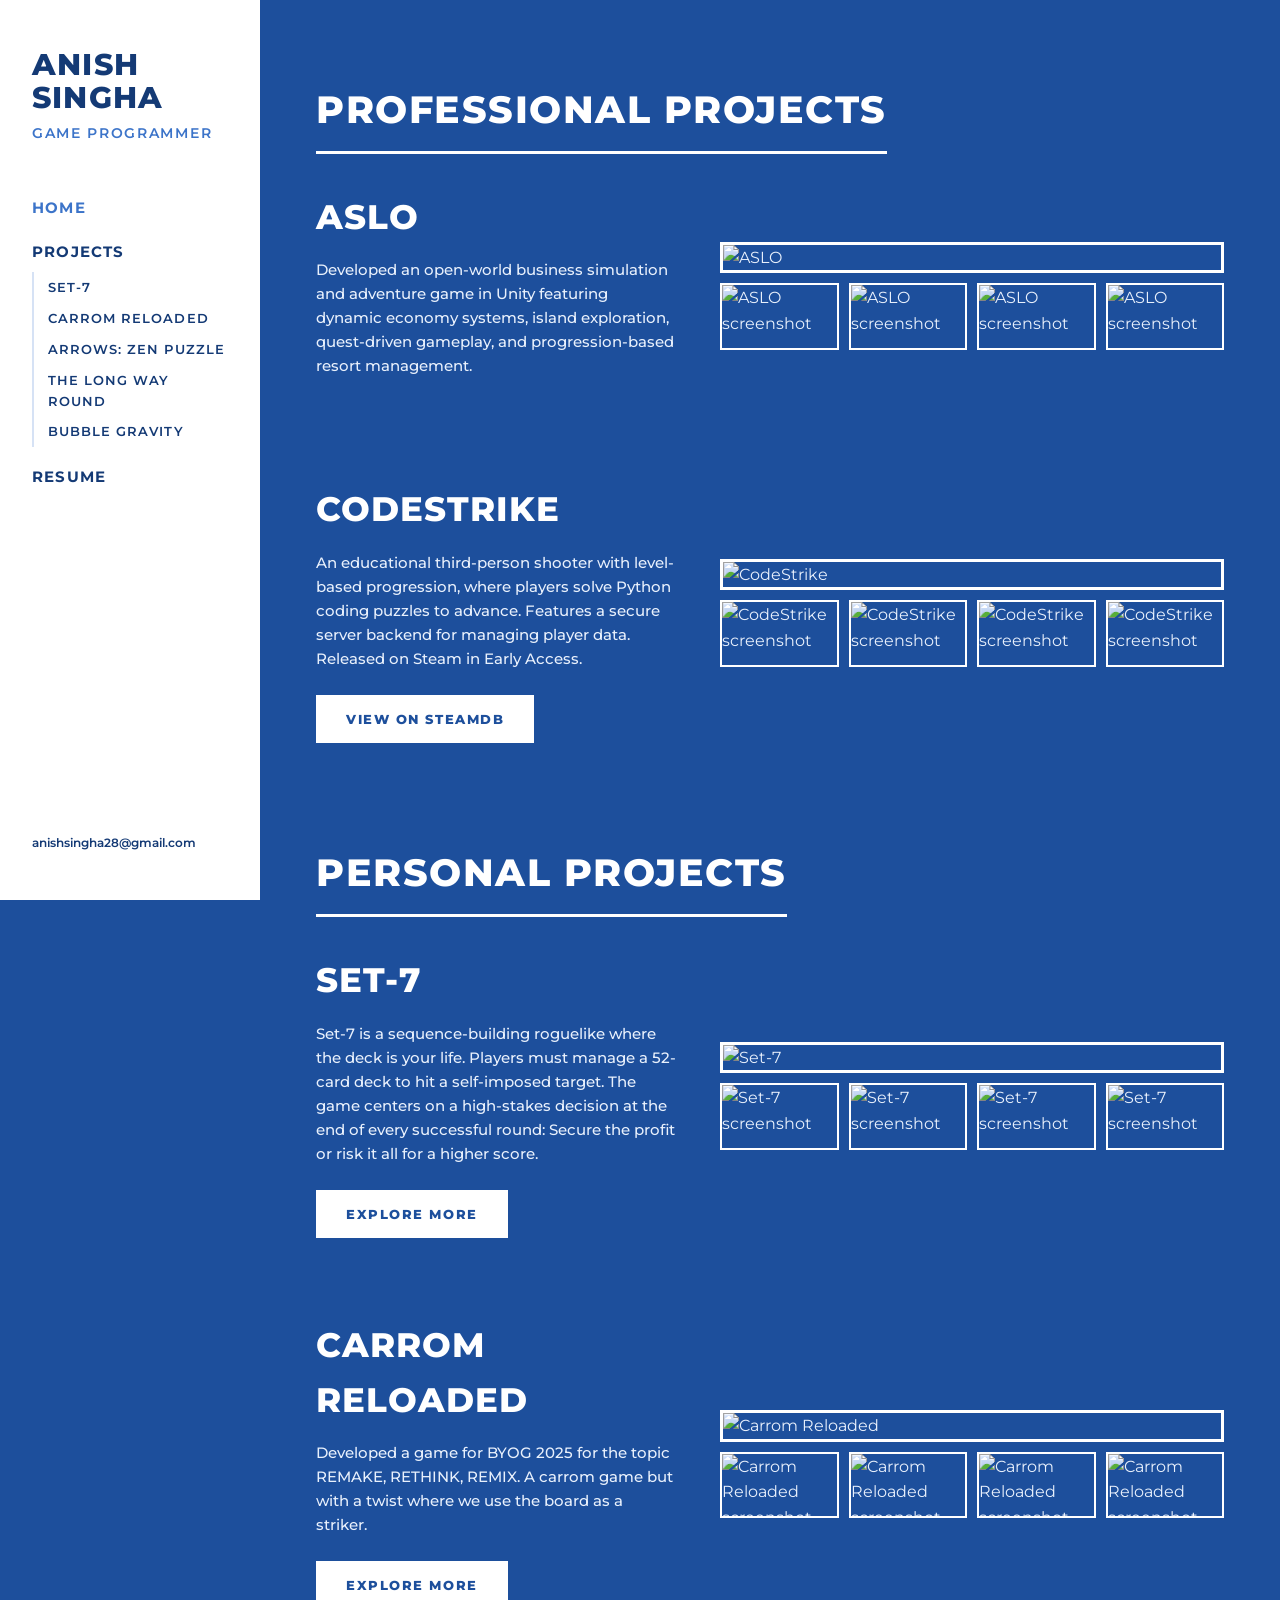
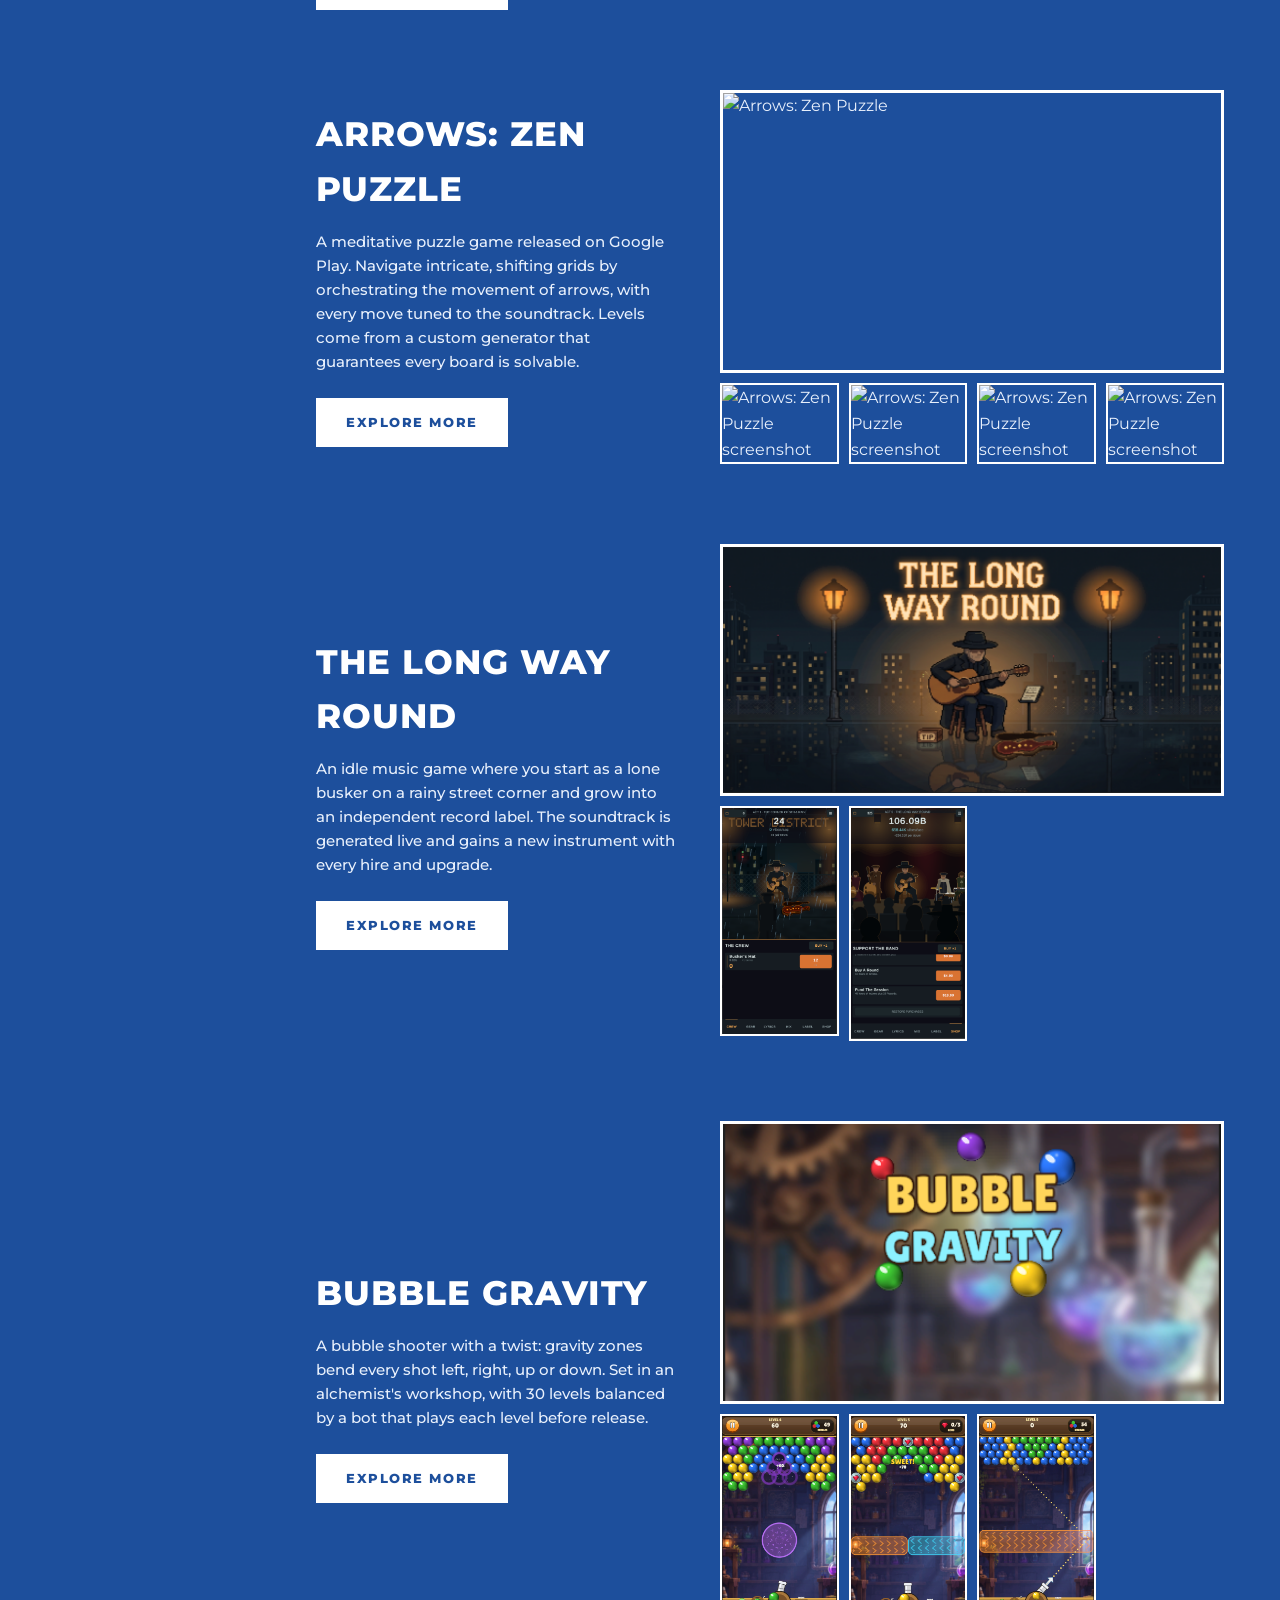
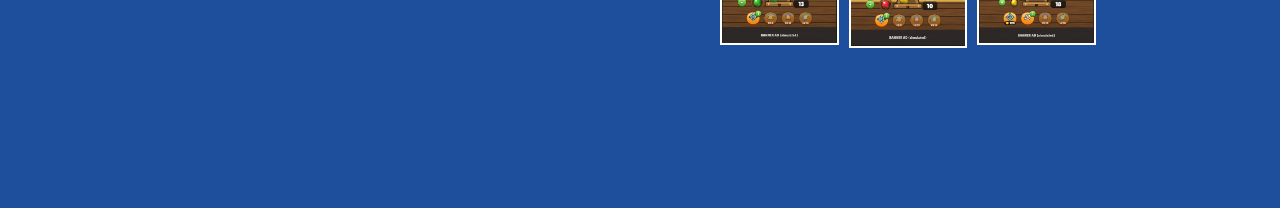
==== index.html @ cb07f8b0 "Add files via upload" ====
<!DOCTYPE html>
<html lang="en">
<head>
<meta charset="UTF-8">
<meta name="viewport" content="width=device-width, initial-scale=1">
<title>Home | Anish Singha</title>
<meta name="description" content="Anish Singha, Game Programmer. Unity gameplay systems, tools and shipped games on Steam and Google Play.">
<link rel="preconnect" href="https://fonts.googleapis.com">
<link rel="preconnect" href="https://fonts.gstatic.com" crossorigin>
<link href="https://fonts.googleapis.com/css2?family=Montserrat:wght@500;600;700;800&display=swap" rel="stylesheet">
<link rel="stylesheet" href="style.css">
</head>
<body>
<aside class="sidebar">
  <p class="name">Anish<br>Singha</p>
  <p class="role">Game Programmer</p>
  <nav>
    <a href="index.html" class="active">Home</a>
    <span class="nav-group-label">Projects</span>
    <div class="sub">
        <a href="set-7.html">Set-7</a>
        <a href="carrom-reloaded.html">Carrom Reloaded</a>
        <a href="arrows-zen-puzzle.html">Arrows: Zen Puzzle</a>
        <a href="the-long-way-round.html">The Long Way Round</a>
        <a href="bubble-gravity.html">Bubble Gravity</a>
    </div>
    <a href="resume.html">Resume</a>
  </nav>
  <div class="contact"><a href="mailto:anishsingha28@gmail.com">anishsingha28@gmail.com</a></div>
</aside>
<main>
  <h1 class="section-title">Professional Projects</h1>
  <section class="project-row">
    <div>
      <h2>ASLO</h2>
      <p>Developed an open-world business simulation and adventure game in Unity featuring dynamic economy systems, island exploration, quest-driven gameplay, and progression-based resort management.</p>
      
    </div>
    <div class="collage">
      <img class="big" src="https://static.wixstatic.com/media/f1ab6a_aa6c19752d2a4b528019f2c2f2e154de~mv2.png" alt="ASLO" loading="lazy">
      <div class="thumbs"><img src="https://static.wixstatic.com/media/f1ab6a_a785432296e54269beb35cfd8b4e1f16~mv2.png" alt="ASLO screenshot" loading="lazy"><img src="https://static.wixstatic.com/media/f1ab6a_73a0d73bd3054b689a609235b68546a6~mv2.png" alt="ASLO screenshot" loading="lazy"><img src="https://static.wixstatic.com/media/f1ab6a_2bc41fa397624bd8a362b92f7d85a22e~mv2.png" alt="ASLO screenshot" loading="lazy"><img src="https://static.wixstatic.com/media/f1ab6a_5ebefbb0c8b54ecdb45d3ec7194ae305~mv2.png" alt="ASLO screenshot" loading="lazy"></div>
    </div>
  </section>
  <section class="project-row">
    <div>
      <h2>CodeStrike</h2>
      <p>An educational third-person shooter with level-based progression, where players solve Python coding puzzles to advance. Features a secure server backend for managing player data. Released on Steam in Early Access.</p>
      <a class="btn" href="https://steamdb.info/app/3444170/charts/" target="_blank" rel="noopener">View on SteamDB</a>
    </div>
    <div class="collage">
      <img class="big" src="https://static.wixstatic.com/media/f1ab6a_5b5669b9b365434da5d8d2ff5f1d5079~mv2.png" alt="CodeStrike" loading="lazy">
      <div class="thumbs"><img src="https://static.wixstatic.com/media/f1ab6a_bc459b8f36fc450891ccaeabf955504a~mv2.jpg" alt="CodeStrike screenshot" loading="lazy"><img src="https://static.wixstatic.com/media/f1ab6a_692238c5ce484bb79bbcfdc460257d56~mv2.jpg" alt="CodeStrike screenshot" loading="lazy"><img src="https://static.wixstatic.com/media/f1ab6a_b54264cb52f641c58578a377552c064c~mv2.png" alt="CodeStrike screenshot" loading="lazy"><img src="https://static.wixstatic.com/media/f1ab6a_c9f02413c42e4b628fe7aa8653c5675d~mv2.jpg" alt="CodeStrike screenshot" loading="lazy"></div>
    </div>
  </section>
  <h1 class="section-title">Personal Projects</h1>
  <section class="project-row">
    <div>
      <h2>Set-7</h2>
      <p>Set-7 is a sequence-building roguelike where the deck is your life. Players must manage a 52-card deck to hit a self-imposed target. The game centers on a high-stakes decision at the end of every successful round: Secure the profit or risk it all for a higher score.</p>
      <a class="btn" href="set-7.html">Explore More</a>
    </div>
    <div class="collage">
      <img class="big" src="https://static.wixstatic.com/media/f1ab6a_749c9d72c2814d9db3596b8fb605b893~mv2.png" alt="Set-7" loading="lazy">
      <div class="thumbs"><img src="https://static.wixstatic.com/media/f1ab6a_2f8c56c908564c959d7d577050c1dace~mv2.png" alt="Set-7 screenshot" loading="lazy"><img src="https://static.wixstatic.com/media/f1ab6a_63f17c1c0a914086a437ffaed9adfd39~mv2.png" alt="Set-7 screenshot" loading="lazy"><img src="https://static.wixstatic.com/media/f1ab6a_d94de865ce1c4f51bc1f96508aa40c8b~mv2.png" alt="Set-7 screenshot" loading="lazy"><img src="https://static.wixstatic.com/media/f1ab6a_9b138e1fe68044d784d2cddfb61445bc~mv2.png" alt="Set-7 screenshot" loading="lazy"></div>
    </div>
  </section>
  <section class="project-row">
    <div>
      <h2>Carrom Reloaded</h2>
      <p>Developed a game for BYOG 2025 for the topic REMAKE, RETHINK, REMIX. A carrom game but with a twist where we use the board as a striker.</p>
      <a class="btn" href="carrom-reloaded.html">Explore More</a>
    </div>
    <div class="collage">
      <img class="big" src="https://static.wixstatic.com/media/f1ab6a_78ea7998202c4130874409d6e778e2df~mv2.png" alt="Carrom Reloaded" loading="lazy">
      <div class="thumbs"><img src="https://static.wixstatic.com/media/f1ab6a_0f89605c1d4e4f40a24f66f6cf2e831e~mv2.png" alt="Carrom Reloaded screenshot" loading="lazy"><img src="https://static.wixstatic.com/media/f1ab6a_24b2271ebafc4c9195a16fe2d1f971f6~mv2.png" alt="Carrom Reloaded screenshot" loading="lazy"><img src="https://static.wixstatic.com/media/f1ab6a_d9e53a72e8e94e7eb1ce84a134c7dc0c~mv2.png" alt="Carrom Reloaded screenshot" loading="lazy"><img src="https://static.wixstatic.com/media/f1ab6a_9ccc83e5a88942f6992b865ef6fde9ac~mv2.png" alt="Carrom Reloaded screenshot" loading="lazy"></div>
    </div>
  </section>
  <section class="project-row">
    <div>
      <h2>Arrows: Zen Puzzle</h2>
      <p>A meditative puzzle game released on Google Play. Navigate intricate, shifting grids by orchestrating the movement of arrows, with every move tuned to the soundtrack. Levels come from a custom generator that guarantees every board is solvable.</p>
      <a class="btn" href="arrows-zen-puzzle.html">Explore More</a>
    </div>
    <div class="collage">
      <img class="big crop" src="https://i.ytimg.com/vi/oV_zKasiUOQ/hqdefault.jpg" alt="Arrows: Zen Puzzle" loading="lazy">
      <div class="thumbs portrait"><img src="https://play-lh.googleusercontent.com/zQtDZ_4qAdUF8sZp37XnxVtpjZ6GTa9t8e3VWW82_GIs4Q7XB0joc90m7Af9m92NFjr0TAKne4ePJfR5J8AN=h900" alt="Arrows: Zen Puzzle screenshot" loading="lazy"><img src="https://play-lh.googleusercontent.com/EifE-4Ii6IIx_hZWo9ClqXYDCPmf-i0jC_F2myuN45hHF_jqSNSZBkQb1jAvLMgPLnB4QtDHl3JbuC0pPROjnA=h900" alt="Arrows: Zen Puzzle screenshot" loading="lazy"><img src="https://play-lh.googleusercontent.com/gis7GzwsTDqb98ucn_xNQVz9wQ7b-6WgFQNh_qaHbBF-9VtMhdkcG7CpmAoBdtWPOimL3JK0X3dC2Ea3DS2K=h900" alt="Arrows: Zen Puzzle screenshot" loading="lazy"><img src="https://play-lh.googleusercontent.com/W9frozYc8gpY9qBms7q62f1uHVeNNuR4eNjaleVRiBDiJtNi9KOxbmvLCCIv7-o_S9-mB0kYKGuV6IYUS7if09I=h900" alt="Arrows: Zen Puzzle screenshot" loading="lazy"></div>
    </div>
  </section>
  <section class="project-row">
    <div>
      <h2>The Long Way Round</h2>
      <p>An idle music game where you start as a lone busker on a rainy street corner and grow into an independent record label. The soundtrack is generated live and gains a new instrument with every hire and upgrade.</p>
      <a class="btn" href="the-long-way-round.html">Explore More</a>
    </div>
    <div class="collage">
      <img class="big" src="images/lwr-banner.png" alt="The Long Way Round" loading="lazy">
      <div class="thumbs portrait"><img src="images/lwr-2.png" alt="The Long Way Round screenshot" loading="lazy"><img src="images/lwr-1.png" alt="The Long Way Round screenshot" loading="lazy"></div>
    </div>
  </section>
  <section class="project-row">
    <div>
      <h2>Bubble Gravity</h2>
      <p>A bubble shooter with a twist: gravity zones bend every shot left, right, up or down. Set in an alchemist's workshop, with 30 levels balanced by a bot that plays each level before release.</p>
      <a class="btn" href="bubble-gravity.html">Explore More</a>
    </div>
    <div class="collage">
      <img class="big crop" style="object-position: center 20%" src="images/bg-title.png" alt="Bubble Gravity" loading="lazy">
      <div class="thumbs portrait"><img src="images/bg-1.png" alt="Bubble Gravity screenshot" loading="lazy"><img src="images/bg-2.png" alt="Bubble Gravity screenshot" loading="lazy"><img src="images/bg-3.png" alt="Bubble Gravity screenshot" loading="lazy"></div>
    </div>
  </section>

</main>
</body>
</html>
---- style.css ----
/* ==========================================================
   THEME — change these values to fine-tune the colours.
   ========================================================== */
:root {
  --blue: #1d4f9c;          /* main page background */
  --blue-dark: #143a75;     /* cards, footer */
  --blue-light: #3c74c9;    /* buttons, accents */
  --white: #ffffff;
  --text-on-blue: #e8f0fc;
  --muted-on-blue: #b9cbe8;
  --sidebar-text: #143a75;
  --sidebar-width: 260px;
}

* { box-sizing: border-box; }
html, body { height: 100%; }
body {
  margin: 0;
  background: var(--blue);
  color: var(--text-on-blue);
  font-family: 'Montserrat', Arial, sans-serif;
  line-height: 1.6;
}
a { color: inherit; }
img { max-width: 100%; height: auto; display: block; }

/* ---------- Sidebar (white column) ---------- */
.sidebar {
  position: fixed; top: 0; left: 0; bottom: 0;
  width: var(--sidebar-width);
  background: var(--white);
  color: var(--sidebar-text);
  padding: 48px 32px;
  display: flex; flex-direction: column;
  z-index: 10;
}
.sidebar .name {
  font-size: 30px; font-weight: 800; line-height: 1.1;
  letter-spacing: 0.04em; margin: 0 0 8px; text-transform: uppercase;
}
.sidebar .role {
  font-size: 14px; font-weight: 600; margin: 0 0 44px;
  text-transform: uppercase; letter-spacing: 0.12em; color: var(--blue-light);
}
.sidebar nav { display: flex; flex-direction: column; gap: 4px; }
.sidebar nav a {
  text-decoration: none; font-weight: 700; font-size: 15px;
  text-transform: uppercase; letter-spacing: 0.08em; padding: 8px 0;
}
.sidebar nav a:hover, .sidebar nav a.active { color: var(--blue-light); }
.sidebar .nav-group-label {
  font-weight: 700; font-size: 15px; text-transform: uppercase;
  letter-spacing: 0.08em; padding: 8px 0 2px;
}
.sidebar .sub { padding-left: 14px; border-left: 2px solid #d6e2f5; margin: 2px 0 6px; }
.sidebar .sub a { font-size: 13px; font-weight: 600; padding: 5px 0; display: block; }
.sidebar .contact { margin-top: auto; font-size: 12px; word-break: break-all; }
.sidebar .contact a { text-decoration: none; font-weight: 600; }

/* ---------- Main ---------- */
main {
  margin-left: var(--sidebar-width);
  padding: 60px 56px 80px;
  max-width: calc(1240px + var(--sidebar-width));
}
.section-title {
  font-size: 38px; font-weight: 800; text-transform: uppercase;
  letter-spacing: 0.04em; margin: 20px 0 36px; color: var(--white);
  border-bottom: 3px solid var(--white); padding-bottom: 10px; display: inline-block;
}

/* Home project rows: text left, collage right */
.project-row {
  display: grid; grid-template-columns: minmax(260px, 1fr) minmax(320px, 1.4fr);
  gap: 44px; align-items: center; margin-bottom: 80px;
}
.project-row h2 {
  font-size: 34px; font-weight: 800; text-transform: uppercase; margin: 0 0 14px;
  color: var(--white); letter-spacing: 0.03em;
}
.project-row p { font-size: 15px; font-weight: 500; color: var(--text-on-blue); margin: 0 0 24px; }
.btn {
  display: inline-block; padding: 12px 28px; background: var(--white); color: var(--blue);
  text-decoration: none; font-weight: 800; font-size: 13px; letter-spacing: 0.12em;
  text-transform: uppercase; border: 2px solid var(--white);
}
.btn:hover { background: transparent; color: var(--white); }

/* Collage: big image + small thumbnails underneath */
.collage { display: flex; flex-direction: column; gap: 10px; }
.collage .big { width: 100%; border: 3px solid var(--white); }
.collage .thumbs { display: grid; grid-template-columns: repeat(4, 1fr); gap: 10px; }
.collage .thumbs img { width: 100%; aspect-ratio: 16 / 9; object-fit: cover; border: 2px solid var(--white); }
/* Portrait games (phone screenshots): show whole screenshots, no cropping */
.collage .thumbs.portrait { grid-template-columns: repeat(4, 1fr); align-items: start; }
.collage .thumbs.portrait img { aspect-ratio: auto; object-fit: contain; }

/* ---------- Project detail pages ---------- */
.banner { width: 100%; border: 3px solid var(--white); margin-bottom: 36px; }
.label {
  font-size: 15px; font-weight: 800; text-transform: uppercase; letter-spacing: 0.14em;
  color: var(--white); margin: 0 0 12px;
}
.summary { display: grid; grid-template-columns: 1fr 1fr; gap: 40px; align-items: center; margin-bottom: 40px; }
.summary p { font-size: 16px; font-weight: 500; margin: 0; }
.summary .feature { border: 3px solid var(--white); }
.summary .feature.phone { max-height: 560px; width: auto; margin: 0 auto; }

/* Media strip: keeps every image's real aspect ratio */
.media-strip { display: flex; flex-wrap: wrap; gap: 14px; justify-content: center; margin-bottom: 44px; }
.media-strip img { border: 3px solid var(--white); height: 300px; width: auto; max-width: 100%; object-fit: contain; }
.media-strip.phones img { height: 520px; }
.media-strip.wide img { height: auto; width: calc(50% - 7px); }

.video { position: relative; width: 100%; aspect-ratio: 16 / 9; border: 3px solid var(--white); margin-bottom: 40px; }
.video iframe { position: absolute; inset: 0; width: 100%; height: 100%; border: 0; }

.game-title {
  font-size: 56px; font-weight: 800; text-transform: uppercase; letter-spacing: 0.04em;
  margin: 10px 0 30px; color: var(--white);
}
.architecture { background: var(--blue-dark); padding: 34px 38px; margin-bottom: 30px; }
.architecture ul { margin: 0; padding-left: 20px; }
.architecture li { margin-bottom: 16px; font-size: 15px; font-weight: 500; }
.architecture li:last-child { margin-bottom: 0; }
.architecture li b { color: var(--white); font-weight: 800; }
.meta { font-size: 14px; font-weight: 700; color: var(--white); letter-spacing: 0.04em; margin: 0 0 30px; }
.store-link { margin-bottom: 30px; }

/* Resume page */
.resume-card { background: var(--blue-dark); padding: 40px; max-width: 720px; }
.resume-card p { margin: 0 0 18px; }
.resume-card a { font-weight: 700; }

/* ---------- Mobile ---------- */
.menu-toggle { display: none; }
@media (max-width: 900px) {
  .sidebar { position: static; width: 100%; padding: 26px 22px; }
  .sidebar .role { margin-bottom: 16px; }
  .sidebar nav { flex-direction: row; flex-wrap: wrap; gap: 4px 18px; }
  .sidebar .sub { display: none; }
  .sidebar .nav-group-label { display: none; }
  .sidebar .contact { margin-top: 14px; }
  main { margin-left: 0; padding: 34px 20px 60px; }
  .project-row, .summary { grid-template-columns: 1fr; gap: 24px; }
  .collage .thumbs { grid-template-columns: repeat(2, 1fr); }
  .collage .thumbs.portrait { grid-template-columns: repeat(4, 1fr); }
  .media-strip.phones img { height: 380px; }
  .media-strip.wide img { width: 100%; }
  .game-title { font-size: 38px; }
  .section-title { font-size: 28px; }
}

/* Video thumbnails used as the big collage image: trim letterbox bars */
.collage .big.crop { aspect-ratio: 16 / 9; object-fit: cover; }
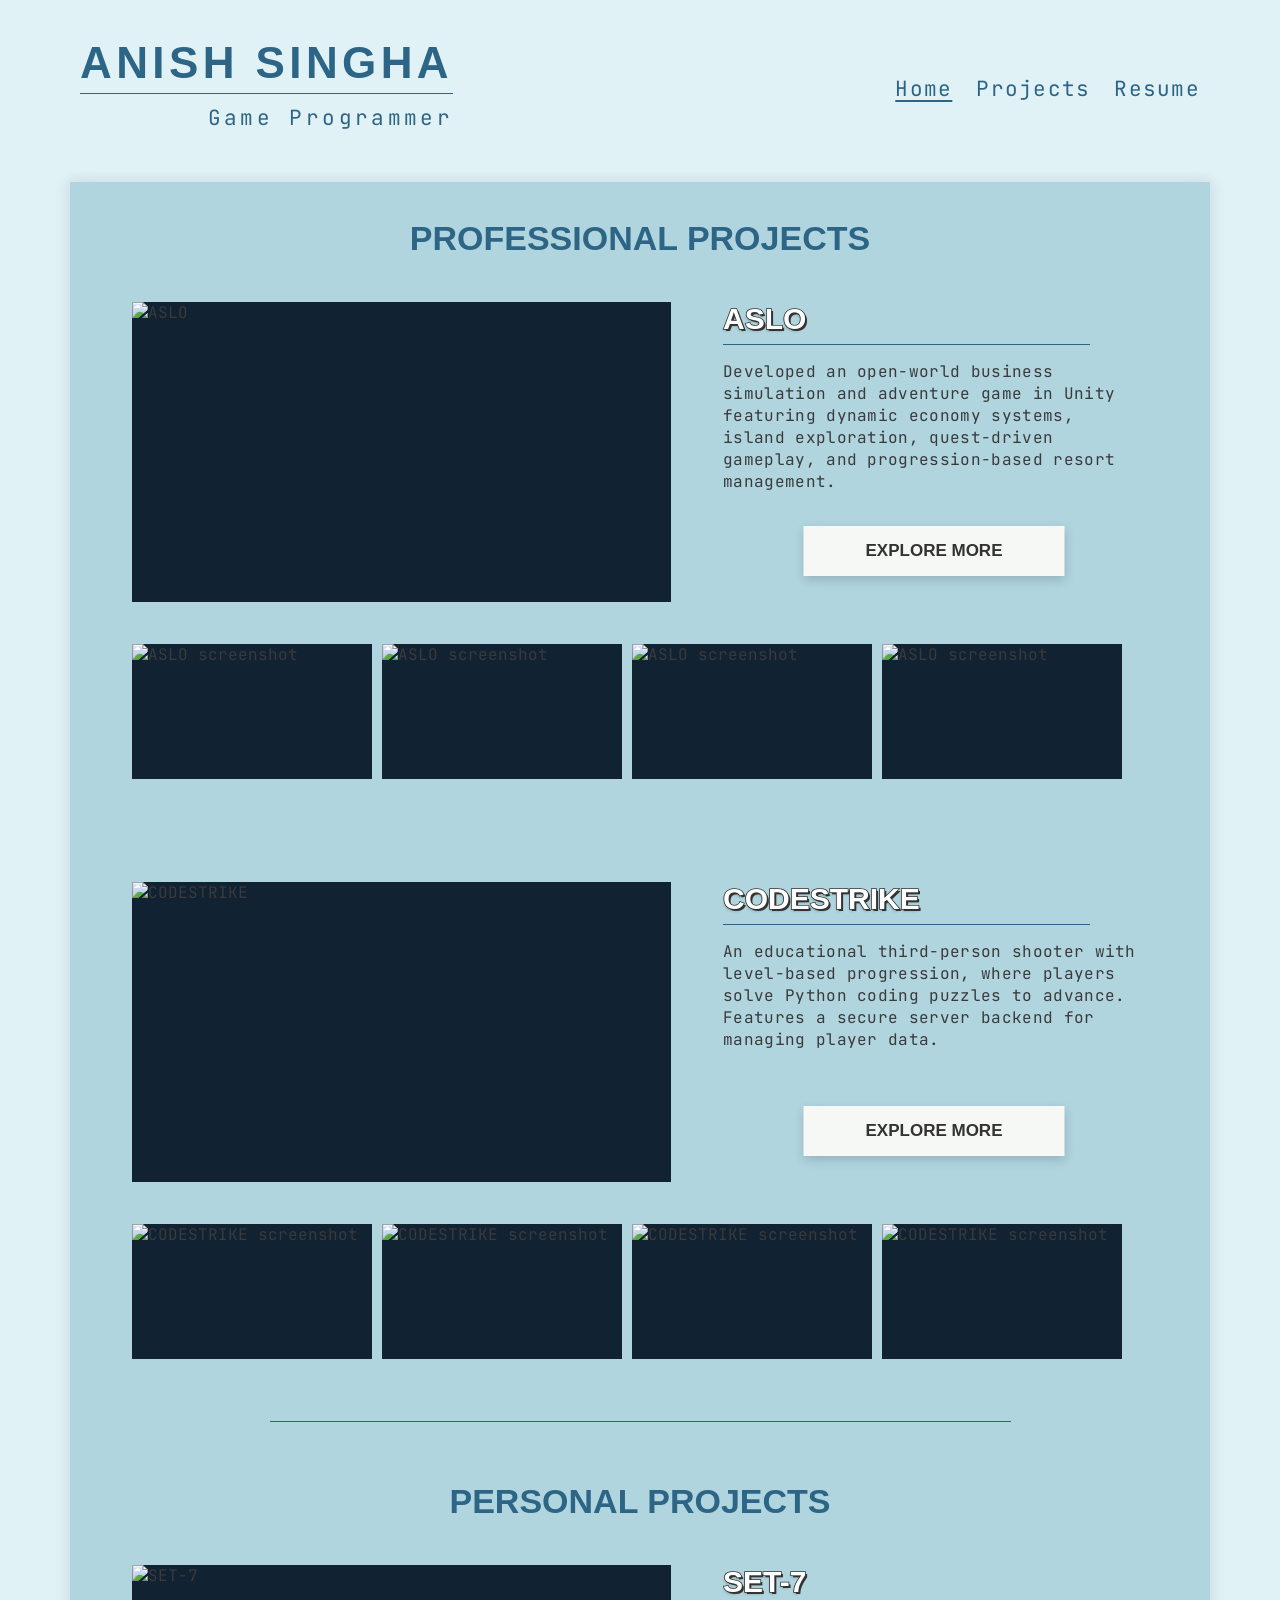
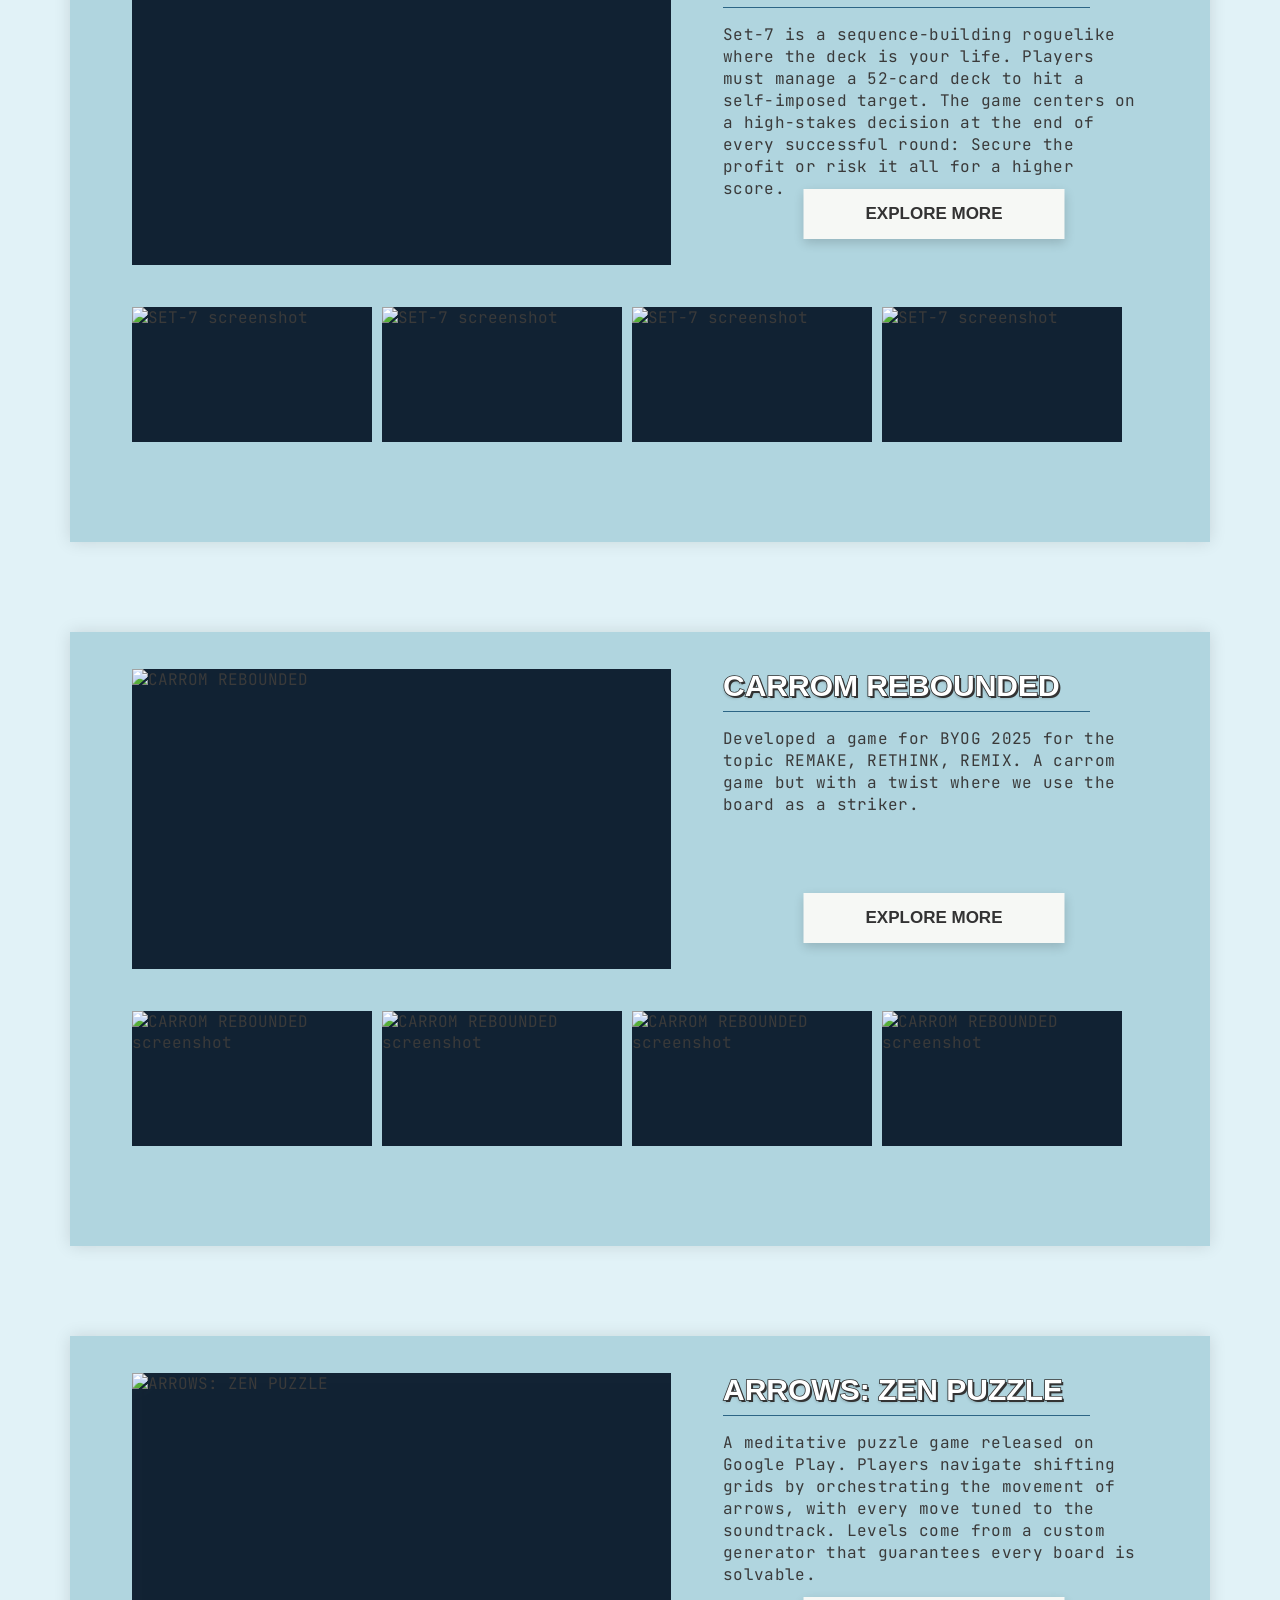
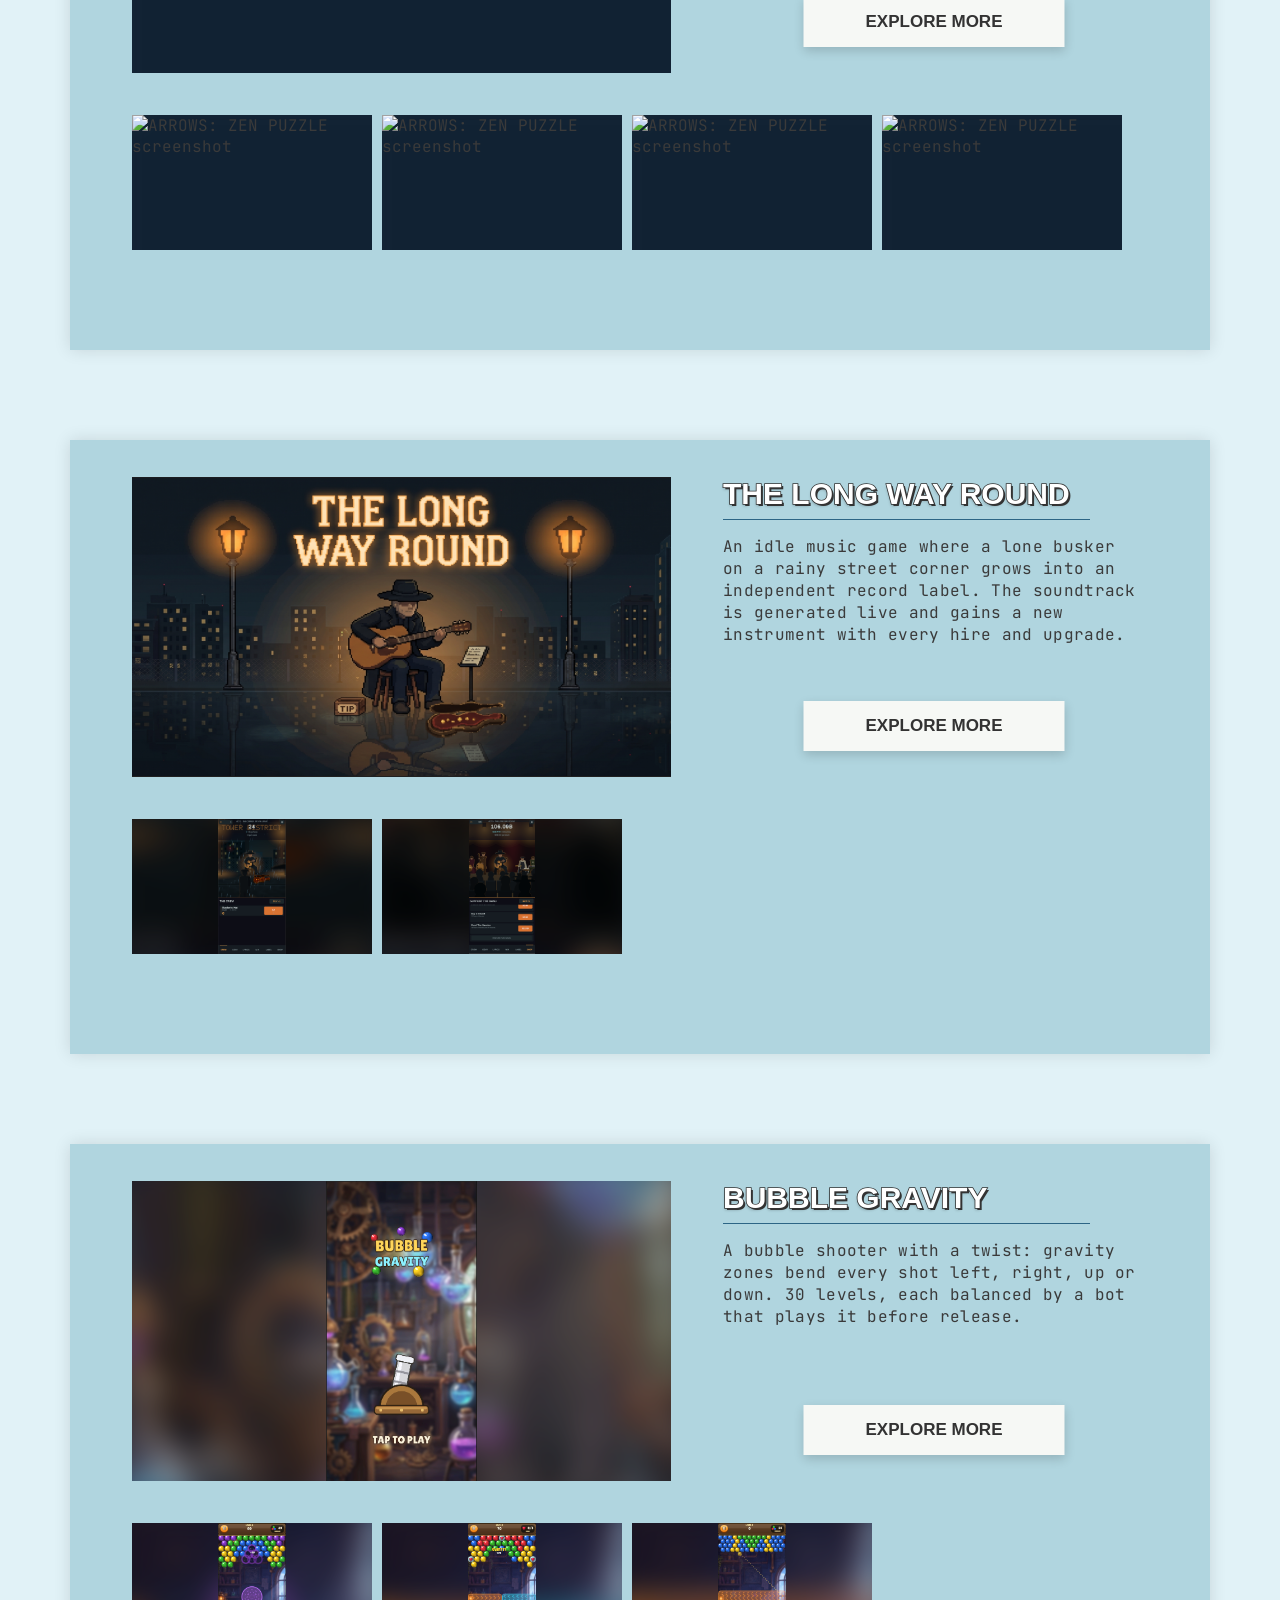
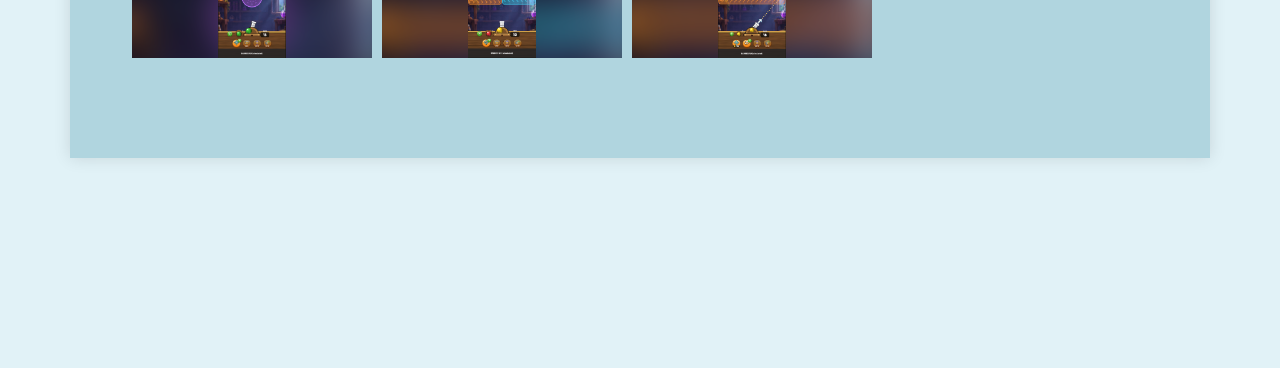
==== commit 39dfc718: "Add files via upload" ====
--- a/index.html
+++ b/index.html
@@ -4,111 +4,144 @@
 <meta charset="UTF-8">
 <meta name="viewport" content="width=device-width, initial-scale=1">
 <title>Home | Anish Singha</title>
-<meta name="description" content="Anish Singha, Game Programmer. Unity gameplay systems, tools and shipped games on Steam and Google Play.">
+<meta name="description" content="Anish Singha, Game Programmer. Unity gameplay systems and shipped games on Steam and Google Play.">
 <link rel="preconnect" href="https://fonts.googleapis.com">
 <link rel="preconnect" href="https://fonts.gstatic.com" crossorigin>
-<link href="https://fonts.googleapis.com/css2?family=Montserrat:wght@500;600;700;800&display=swap" rel="stylesheet">
+<link href="https://fonts.googleapis.com/css2?family=JetBrains+Mono:wght@400;700&display=swap" rel="stylesheet">
 <link rel="stylesheet" href="style.css">
 </head>
 <body>
-<aside class="sidebar">
-  <p class="name">Anish<br>Singha</p>
-  <p class="role">Game Programmer</p>
-  <nav>
-    <a href="index.html" class="active">Home</a>
-    <span class="nav-group-label">Projects</span>
-    <div class="sub">
-        <a href="set-7.html">Set-7</a>
-        <a href="carrom-reloaded.html">Carrom Reloaded</a>
-        <a href="arrows-zen-puzzle.html">Arrows: Zen Puzzle</a>
-        <a href="the-long-way-round.html">The Long Way Round</a>
-        <a href="bubble-gravity.html">Bubble Gravity</a>
+<header class="site-header">
+  <div class="header-inner">
+    <a class="brand" href="index.html"><span class="name">ANISH SINGHA</span><span class="role">Game Programmer</span></a>
+    <nav class="nav">
+      <a href="index.html" class="active">Home</a>
+      <div class="dd" tabindex="0"><span>Projects</span>
+        <div class="menu">
+          <a href="set-7.html">Set-7</a>
+          <a href="carrom-reloaded.html">CarromReloaded</a>
+          <a href="arrows-zen-puzzle.html">Arrows: Zen Puzzle</a>
+          <a href="the-long-way-round.html">The Long Way Round</a>
+          <a href="bubble-gravity.html">Bubble Gravity</a>
+        </div>
+      </div>
+      <a href="resume.html">Resume</a>
+    </nav>
+  </div>
+</header>
+<main>
+  <section class="panel">
+    <h2 class="section-heading">PROFESSIONAL PROJECTS</h2>
+    <div class="project">
+      <div class="row">
+        <div class="frame fit hero" data-gallery="aslo" data-index="0"><img src="https://static.wixstatic.com/media/f1ab6a_aa6c19752d2a4b528019f2c2f2e154de~mv2.png" alt="ASLO" loading="lazy"></div>
+        <div class="info">
+          <h3 class="outline-title">ASLO</h3>
+          <p>Developed an open-world business simulation and adventure game in Unity featuring dynamic economy systems, island exploration, quest-driven gameplay, and progression-based resort management.</p>
+          <button class="btn" data-gallery="aslo" data-index="0">EXPLORE MORE</button>
+        </div>
+      </div>
+      <div class="thumbs"><div class="frame fit t" data-gallery="aslo" data-index="1"><img src="https://static.wixstatic.com/media/f1ab6a_a785432296e54269beb35cfd8b4e1f16~mv2.png" alt="ASLO screenshot" loading="lazy"></div><div class="frame fit t" data-gallery="aslo" data-index="2"><img src="https://static.wixstatic.com/media/f1ab6a_73a0d73bd3054b689a609235b68546a6~mv2.png" alt="ASLO screenshot" loading="lazy"></div><div class="frame fit t" data-gallery="aslo" data-index="3"><img src="https://static.wixstatic.com/media/f1ab6a_2bc41fa397624bd8a362b92f7d85a22e~mv2.png" alt="ASLO screenshot" loading="lazy"></div><div class="frame fit t" data-gallery="aslo" data-index="4"><img src="https://static.wixstatic.com/media/f1ab6a_5ebefbb0c8b54ecdb45d3ec7194ae305~mv2.png" alt="ASLO screenshot" loading="lazy"></div></div>
     </div>
-    <a href="resume.html">Resume</a>
-  </nav>
-  <div class="contact"><a href="mailto:anishsingha28@gmail.com">anishsingha28@gmail.com</a></div>
-</aside>
-<main>
-  <h1 class="section-title">Professional Projects</h1>
-  <section class="project-row">
-    <div>
-      <h2>ASLO</h2>
-      <p>Developed an open-world business simulation and adventure game in Unity featuring dynamic economy systems, island exploration, quest-driven gameplay, and progression-based resort management.</p>
-      
+    <div class="project">
+      <div class="row">
+        <div class="frame fit hero" data-gallery="codestrike" data-index="0"><img src="https://static.wixstatic.com/media/f1ab6a_5b5669b9b365434da5d8d2ff5f1d5079~mv2.png" alt="CODESTRIKE" loading="lazy"></div>
+        <div class="info">
+          <h3 class="outline-title">CODESTRIKE</h3>
+          <p>An educational third-person shooter with level-based progression, where players solve Python coding puzzles to advance. Features a secure server backend for managing player data.</p>
+          <a class="btn" href="https://steamdb.info/app/3444170/charts/" target="_blank" rel="noopener">EXPLORE MORE</a>
+        </div>
+      </div>
+      <div class="thumbs"><div class="frame fit t" data-gallery="codestrike" data-index="1"><img src="https://static.wixstatic.com/media/f1ab6a_bc459b8f36fc450891ccaeabf955504a~mv2.jpg" alt="CODESTRIKE screenshot" loading="lazy"></div><div class="frame fit t" data-gallery="codestrike" data-index="2"><img src="https://static.wixstatic.com/media/f1ab6a_692238c5ce484bb79bbcfdc460257d56~mv2.jpg" alt="CODESTRIKE screenshot" loading="lazy"></div><div class="frame fit t" data-gallery="codestrike" data-index="3"><img src="https://static.wixstatic.com/media/f1ab6a_b54264cb52f641c58578a377552c064c~mv2.png" alt="CODESTRIKE screenshot" loading="lazy"></div><div class="frame fit t" data-gallery="codestrike" data-index="4"><img src="https://static.wixstatic.com/media/f1ab6a_c9f02413c42e4b628fe7aa8653c5675d~mv2.jpg" alt="CODESTRIKE screenshot" loading="lazy"></div></div>
     </div>
-    <div class="collage">
-      <img class="big" src="https://static.wixstatic.com/media/f1ab6a_aa6c19752d2a4b528019f2c2f2e154de~mv2.png" alt="ASLO" loading="lazy">
-      <div class="thumbs"><img src="https://static.wixstatic.com/media/f1ab6a_a785432296e54269beb35cfd8b4e1f16~mv2.png" alt="ASLO screenshot" loading="lazy"><img src="https://static.wixstatic.com/media/f1ab6a_73a0d73bd3054b689a609235b68546a6~mv2.png" alt="ASLO screenshot" loading="lazy"><img src="https://static.wixstatic.com/media/f1ab6a_2bc41fa397624bd8a362b92f7d85a22e~mv2.png" alt="ASLO screenshot" loading="lazy"><img src="https://static.wixstatic.com/media/f1ab6a_5ebefbb0c8b54ecdb45d3ec7194ae305~mv2.png" alt="ASLO screenshot" loading="lazy"></div>
+    <hr class="section-rule">
+    <h2 class="section-heading">PERSONAL PROJECTS</h2>
+    <div class="project">
+      <div class="row">
+        <div class="frame fit hero" data-gallery="set7" data-index="0"><img src="https://static.wixstatic.com/media/f1ab6a_749c9d72c2814d9db3596b8fb605b893~mv2.png" alt="SET-7" loading="lazy"></div>
+        <div class="info">
+          <h3 class="outline-title">SET-7</h3>
+          <p>Set-7 is a sequence-building roguelike where the deck is your life. Players must manage a 52-card deck to hit a self-imposed target. The game centers on a high-stakes decision at the end of every successful round: Secure the profit or risk it all for a higher score.</p>
+          <a class="btn" href="set-7.html">EXPLORE MORE</a>
+        </div>
+      </div>
+      <div class="thumbs"><div class="frame fit t" data-gallery="set7" data-index="1"><img src="https://static.wixstatic.com/media/f1ab6a_2f8c56c908564c959d7d577050c1dace~mv2.png" alt="SET-7 screenshot" loading="lazy"></div><div class="frame fit t" data-gallery="set7" data-index="2"><img src="https://static.wixstatic.com/media/f1ab6a_63f17c1c0a914086a437ffaed9adfd39~mv2.png" alt="SET-7 screenshot" loading="lazy"></div><div class="frame fit t" data-gallery="set7" data-index="3"><img src="https://static.wixstatic.com/media/f1ab6a_d94de865ce1c4f51bc1f96508aa40c8b~mv2.png" alt="SET-7 screenshot" loading="lazy"></div><div class="frame fit t" data-gallery="set7" data-index="4"><img src="https://static.wixstatic.com/media/f1ab6a_9b138e1fe68044d784d2cddfb61445bc~mv2.png" alt="SET-7 screenshot" loading="lazy"></div></div>
     </div>
   </section>
-  <section class="project-row">
-    <div>
-      <h2>CodeStrike</h2>
-      <p>An educational third-person shooter with level-based progression, where players solve Python coding puzzles to advance. Features a secure server backend for managing player data. Released on Steam in Early Access.</p>
-      <a class="btn" href="https://steamdb.info/app/3444170/charts/" target="_blank" rel="noopener">View on SteamDB</a>
-    </div>
-    <div class="collage">
-      <img class="big" src="https://static.wixstatic.com/media/f1ab6a_5b5669b9b365434da5d8d2ff5f1d5079~mv2.png" alt="CodeStrike" loading="lazy">
-      <div class="thumbs"><img src="https://static.wixstatic.com/media/f1ab6a_bc459b8f36fc450891ccaeabf955504a~mv2.jpg" alt="CodeStrike screenshot" loading="lazy"><img src="https://static.wixstatic.com/media/f1ab6a_692238c5ce484bb79bbcfdc460257d56~mv2.jpg" alt="CodeStrike screenshot" loading="lazy"><img src="https://static.wixstatic.com/media/f1ab6a_b54264cb52f641c58578a377552c064c~mv2.png" alt="CodeStrike screenshot" loading="lazy"><img src="https://static.wixstatic.com/media/f1ab6a_c9f02413c42e4b628fe7aa8653c5675d~mv2.jpg" alt="CodeStrike screenshot" loading="lazy"></div>
+  <section class="panel">
+    <div class="project">
+      <div class="row">
+        <div class="frame fit hero" data-gallery="carrom" data-index="0"><img src="https://static.wixstatic.com/media/f1ab6a_78ea7998202c4130874409d6e778e2df~mv2.png" alt="CARROM REBOUNDED" loading="lazy"></div>
+        <div class="info">
+          <h3 class="outline-title">CARROM REBOUNDED</h3>
+          <p>Developed a game for BYOG 2025 for the topic REMAKE, RETHINK, REMIX. A carrom game but with a twist where we use the board as a striker.</p>
+          <a class="btn" href="carrom-reloaded.html">EXPLORE MORE</a>
+        </div>
+      </div>
+      <div class="thumbs"><div class="frame fit t" data-gallery="carrom" data-index="1"><img src="https://static.wixstatic.com/media/f1ab6a_0f89605c1d4e4f40a24f66f6cf2e831e~mv2.png" alt="CARROM REBOUNDED screenshot" loading="lazy"></div><div class="frame fit t" data-gallery="carrom" data-index="2"><img src="https://static.wixstatic.com/media/f1ab6a_24b2271ebafc4c9195a16fe2d1f971f6~mv2.png" alt="CARROM REBOUNDED screenshot" loading="lazy"></div><div class="frame fit t" data-gallery="carrom" data-index="3"><img src="https://static.wixstatic.com/media/f1ab6a_d9e53a72e8e94e7eb1ce84a134c7dc0c~mv2.png" alt="CARROM REBOUNDED screenshot" loading="lazy"></div><div class="frame fit t" data-gallery="carrom" data-index="4"><img src="https://static.wixstatic.com/media/f1ab6a_9ccc83e5a88942f6992b865ef6fde9ac~mv2.png" alt="CARROM REBOUNDED screenshot" loading="lazy"></div></div>
     </div>
   </section>
-  <h1 class="section-title">Personal Projects</h1>
-  <section class="project-row">
-    <div>
-      <h2>Set-7</h2>
-      <p>Set-7 is a sequence-building roguelike where the deck is your life. Players must manage a 52-card deck to hit a self-imposed target. The game centers on a high-stakes decision at the end of every successful round: Secure the profit or risk it all for a higher score.</p>
-      <a class="btn" href="set-7.html">Explore More</a>
-    </div>
-    <div class="collage">
-      <img class="big" src="https://static.wixstatic.com/media/f1ab6a_749c9d72c2814d9db3596b8fb605b893~mv2.png" alt="Set-7" loading="lazy">
-      <div class="thumbs"><img src="https://static.wixstatic.com/media/f1ab6a_2f8c56c908564c959d7d577050c1dace~mv2.png" alt="Set-7 screenshot" loading="lazy"><img src="https://static.wixstatic.com/media/f1ab6a_63f17c1c0a914086a437ffaed9adfd39~mv2.png" alt="Set-7 screenshot" loading="lazy"><img src="https://static.wixstatic.com/media/f1ab6a_d94de865ce1c4f51bc1f96508aa40c8b~mv2.png" alt="Set-7 screenshot" loading="lazy"><img src="https://static.wixstatic.com/media/f1ab6a_9b138e1fe68044d784d2cddfb61445bc~mv2.png" alt="Set-7 screenshot" loading="lazy"></div>
+  <section class="panel">
+    <div class="project">
+      <div class="row">
+        <div class="frame phone hero" data-gallery="arrows" data-index="0"><img class="bg" src="https://play-lh.googleusercontent.com/zQtDZ_4qAdUF8sZp37XnxVtpjZ6GTa9t8e3VWW82_GIs4Q7XB0joc90m7Af9m92NFjr0TAKne4ePJfR5J8AN=h1000" alt="" loading="lazy"><img class="fg" src="https://play-lh.googleusercontent.com/zQtDZ_4qAdUF8sZp37XnxVtpjZ6GTa9t8e3VWW82_GIs4Q7XB0joc90m7Af9m92NFjr0TAKne4ePJfR5J8AN=h1000" alt="ARROWS: ZEN PUZZLE" loading="lazy"></div>
+        <div class="info">
+          <h3 class="outline-title">ARROWS: ZEN PUZZLE</h3>
+          <p>A meditative puzzle game released on Google Play. Players navigate shifting grids by orchestrating the movement of arrows, with every move tuned to the soundtrack. Levels come from a custom generator that guarantees every board is solvable.</p>
+          <a class="btn" href="arrows-zen-puzzle.html">EXPLORE MORE</a>
+        </div>
+      </div>
+      <div class="thumbs"><div class="frame phone t" data-gallery="arrows" data-index="1"><img class="bg" src="https://play-lh.googleusercontent.com/EifE-4Ii6IIx_hZWo9ClqXYDCPmf-i0jC_F2myuN45hHF_jqSNSZBkQb1jAvLMgPLnB4QtDHl3JbuC0pPROjnA=h1000" alt="" loading="lazy"><img class="fg" src="https://play-lh.googleusercontent.com/EifE-4Ii6IIx_hZWo9ClqXYDCPmf-i0jC_F2myuN45hHF_jqSNSZBkQb1jAvLMgPLnB4QtDHl3JbuC0pPROjnA=h1000" alt="ARROWS: ZEN PUZZLE screenshot" loading="lazy"></div><div class="frame phone t" data-gallery="arrows" data-index="2"><img class="bg" src="https://play-lh.googleusercontent.com/gis7GzwsTDqb98ucn_xNQVz9wQ7b-6WgFQNh_qaHbBF-9VtMhdkcG7CpmAoBdtWPOimL3JK0X3dC2Ea3DS2K=h1000" alt="" loading="lazy"><img class="fg" src="https://play-lh.googleusercontent.com/gis7GzwsTDqb98ucn_xNQVz9wQ7b-6WgFQNh_qaHbBF-9VtMhdkcG7CpmAoBdtWPOimL3JK0X3dC2Ea3DS2K=h1000" alt="ARROWS: ZEN PUZZLE screenshot" loading="lazy"></div><div class="frame phone t" data-gallery="arrows" data-index="3"><img class="bg" src="https://play-lh.googleusercontent.com/W9frozYc8gpY9qBms7q62f1uHVeNNuR4eNjaleVRiBDiJtNi9KOxbmvLCCIv7-o_S9-mB0kYKGuV6IYUS7if09I=h1000" alt="" loading="lazy"><img class="fg" src="https://play-lh.googleusercontent.com/W9frozYc8gpY9qBms7q62f1uHVeNNuR4eNjaleVRiBDiJtNi9KOxbmvLCCIv7-o_S9-mB0kYKGuV6IYUS7if09I=h1000" alt="ARROWS: ZEN PUZZLE screenshot" loading="lazy"></div><div class="frame phone t" data-gallery="arrows" data-index="4"><img class="bg" src="https://play-lh.googleusercontent.com/gNDSvOIWXUbOoKCLJRaUxl9qjIf3X6zfNSIezUW1JAA8awouJP8dOPKYp5rq_HgtvKdPd0DkEmPXEUCavw4T9Q=h1000" alt="" loading="lazy"><img class="fg" src="https://play-lh.googleusercontent.com/gNDSvOIWXUbOoKCLJRaUxl9qjIf3X6zfNSIezUW1JAA8awouJP8dOPKYp5rq_HgtvKdPd0DkEmPXEUCavw4T9Q=h1000" alt="ARROWS: ZEN PUZZLE screenshot" loading="lazy"></div></div>
     </div>
   </section>
-  <section class="project-row">
-    <div>
-      <h2>Carrom Reloaded</h2>
-      <p>Developed a game for BYOG 2025 for the topic REMAKE, RETHINK, REMIX. A carrom game but with a twist where we use the board as a striker.</p>
-      <a class="btn" href="carrom-reloaded.html">Explore More</a>
-    </div>
-    <div class="collage">
-      <img class="big" src="https://static.wixstatic.com/media/f1ab6a_78ea7998202c4130874409d6e778e2df~mv2.png" alt="Carrom Reloaded" loading="lazy">
-      <div class="thumbs"><img src="https://static.wixstatic.com/media/f1ab6a_0f89605c1d4e4f40a24f66f6cf2e831e~mv2.png" alt="Carrom Reloaded screenshot" loading="lazy"><img src="https://static.wixstatic.com/media/f1ab6a_24b2271ebafc4c9195a16fe2d1f971f6~mv2.png" alt="Carrom Reloaded screenshot" loading="lazy"><img src="https://static.wixstatic.com/media/f1ab6a_d9e53a72e8e94e7eb1ce84a134c7dc0c~mv2.png" alt="Carrom Reloaded screenshot" loading="lazy"><img src="https://static.wixstatic.com/media/f1ab6a_9ccc83e5a88942f6992b865ef6fde9ac~mv2.png" alt="Carrom Reloaded screenshot" loading="lazy"></div>
+  <section class="panel">
+    <div class="project">
+      <div class="row">
+        <div class="frame fit hero" data-gallery="lwr" data-index="0"><img src="images/lwr-banner.png" alt="THE LONG WAY ROUND" loading="lazy"></div>
+        <div class="info">
+          <h3 class="outline-title">THE LONG WAY ROUND</h3>
+          <p>An idle music game where a lone busker on a rainy street corner grows into an independent record label. The soundtrack is generated live and gains a new instrument with every hire and upgrade.</p>
+          <a class="btn" href="the-long-way-round.html">EXPLORE MORE</a>
+        </div>
+      </div>
+      <div class="thumbs"><div class="frame phone t" data-gallery="lwr" data-index="1"><img class="bg" src="images/lwr-2.png" alt="" loading="lazy"><img class="fg" src="images/lwr-2.png" alt="THE LONG WAY ROUND screenshot" loading="lazy"></div><div class="frame phone t" data-gallery="lwr" data-index="2"><img class="bg" src="images/lwr-1.png" alt="" loading="lazy"><img class="fg" src="images/lwr-1.png" alt="THE LONG WAY ROUND screenshot" loading="lazy"></div></div>
     </div>
   </section>
-  <section class="project-row">
-    <div>
-      <h2>Arrows: Zen Puzzle</h2>
-      <p>A meditative puzzle game released on Google Play. Navigate intricate, shifting grids by orchestrating the movement of arrows, with every move tuned to the soundtrack. Levels come from a custom generator that guarantees every board is solvable.</p>
-      <a class="btn" href="arrows-zen-puzzle.html">Explore More</a>
-    </div>
-    <div class="collage">
-      <img class="big crop" src="https://i.ytimg.com/vi/oV_zKasiUOQ/hqdefault.jpg" alt="Arrows: Zen Puzzle" loading="lazy">
-      <div class="thumbs portrait"><img src="https://play-lh.googleusercontent.com/zQtDZ_4qAdUF8sZp37XnxVtpjZ6GTa9t8e3VWW82_GIs4Q7XB0joc90m7Af9m92NFjr0TAKne4ePJfR5J8AN=h900" alt="Arrows: Zen Puzzle screenshot" loading="lazy"><img src="https://play-lh.googleusercontent.com/EifE-4Ii6IIx_hZWo9ClqXYDCPmf-i0jC_F2myuN45hHF_jqSNSZBkQb1jAvLMgPLnB4QtDHl3JbuC0pPROjnA=h900" alt="Arrows: Zen Puzzle screenshot" loading="lazy"><img src="https://play-lh.googleusercontent.com/gis7GzwsTDqb98ucn_xNQVz9wQ7b-6WgFQNh_qaHbBF-9VtMhdkcG7CpmAoBdtWPOimL3JK0X3dC2Ea3DS2K=h900" alt="Arrows: Zen Puzzle screenshot" loading="lazy"><img src="https://play-lh.googleusercontent.com/W9frozYc8gpY9qBms7q62f1uHVeNNuR4eNjaleVRiBDiJtNi9KOxbmvLCCIv7-o_S9-mB0kYKGuV6IYUS7if09I=h900" alt="Arrows: Zen Puzzle screenshot" loading="lazy"></div>
+  <section class="panel">
+    <div class="project">
+      <div class="row">
+        <div class="frame phone hero" data-gallery="bubble" data-index="0"><img class="bg" src="images/bg-title.png" alt="" loading="lazy"><img class="fg" src="images/bg-title.png" alt="BUBBLE GRAVITY" loading="lazy"></div>
+        <div class="info">
+          <h3 class="outline-title">BUBBLE GRAVITY</h3>
+          <p>A bubble shooter with a twist: gravity zones bend every shot left, right, up or down. 30 levels, each balanced by a bot that plays it before release.</p>
+          <a class="btn" href="bubble-gravity.html">EXPLORE MORE</a>
+        </div>
+      </div>
+      <div class="thumbs"><div class="frame phone t" data-gallery="bubble" data-index="1"><img class="bg" src="images/bg-1.png" alt="" loading="lazy"><img class="fg" src="images/bg-1.png" alt="BUBBLE GRAVITY screenshot" loading="lazy"></div><div class="frame phone t" data-gallery="bubble" data-index="2"><img class="bg" src="images/bg-2.png" alt="" loading="lazy"><img class="fg" src="images/bg-2.png" alt="BUBBLE GRAVITY screenshot" loading="lazy"></div><div class="frame phone t" data-gallery="bubble" data-index="3"><img class="bg" src="images/bg-3.png" alt="" loading="lazy"><img class="fg" src="images/bg-3.png" alt="BUBBLE GRAVITY screenshot" loading="lazy"></div></div>
     </div>
   </section>
-  <section class="project-row">
-    <div>
-      <h2>The Long Way Round</h2>
-      <p>An idle music game where you start as a lone busker on a rainy street corner and grow into an independent record label. The soundtrack is generated live and gains a new instrument with every hire and upgrade.</p>
-      <a class="btn" href="the-long-way-round.html">Explore More</a>
-    </div>
-    <div class="collage">
-      <img class="big" src="images/lwr-banner.png" alt="The Long Way Round" loading="lazy">
-      <div class="thumbs portrait"><img src="images/lwr-2.png" alt="The Long Way Round screenshot" loading="lazy"><img src="images/lwr-1.png" alt="The Long Way Round screenshot" loading="lazy"></div>
-    </div>
-  </section>
-  <section class="project-row">
-    <div>
-      <h2>Bubble Gravity</h2>
-      <p>A bubble shooter with a twist: gravity zones bend every shot left, right, up or down. Set in an alchemist's workshop, with 30 levels balanced by a bot that plays each level before release.</p>
-      <a class="btn" href="bubble-gravity.html">Explore More</a>
-    </div>
-    <div class="collage">
-      <img class="big crop" style="object-position: center 20%" src="images/bg-title.png" alt="Bubble Gravity" loading="lazy">
-      <div class="thumbs portrait"><img src="images/bg-1.png" alt="Bubble Gravity screenshot" loading="lazy"><img src="images/bg-2.png" alt="Bubble Gravity screenshot" loading="lazy"><img src="images/bg-3.png" alt="Bubble Gravity screenshot" loading="lazy"></div>
-    </div>
-  </section>
-
 </main>
+<div class="lightbox" id="lightbox"><button class="close" aria-label="Close">&times;</button><button class="prev" aria-label="Previous">&#8249;</button><img alt=""><button class="next" aria-label="Next">&#8250;</button></div>
+<script>window.GALLERIES = {"aslo": ["https://static.wixstatic.com/media/f1ab6a_aa6c19752d2a4b528019f2c2f2e154de~mv2.png", "https://static.wixstatic.com/media/f1ab6a_a785432296e54269beb35cfd8b4e1f16~mv2.png", "https://static.wixstatic.com/media/f1ab6a_73a0d73bd3054b689a609235b68546a6~mv2.png", "https://static.wixstatic.com/media/f1ab6a_2bc41fa397624bd8a362b92f7d85a22e~mv2.png", "https://static.wixstatic.com/media/f1ab6a_5ebefbb0c8b54ecdb45d3ec7194ae305~mv2.png"], "codestrike": ["https://static.wixstatic.com/media/f1ab6a_5b5669b9b365434da5d8d2ff5f1d5079~mv2.png", "https://static.wixstatic.com/media/f1ab6a_bc459b8f36fc450891ccaeabf955504a~mv2.jpg", "https://static.wixstatic.com/media/f1ab6a_692238c5ce484bb79bbcfdc460257d56~mv2.jpg", "https://static.wixstatic.com/media/f1ab6a_b54264cb52f641c58578a377552c064c~mv2.png", "https://static.wixstatic.com/media/f1ab6a_c9f02413c42e4b628fe7aa8653c5675d~mv2.jpg"], "set7": ["https://static.wixstatic.com/media/f1ab6a_749c9d72c2814d9db3596b8fb605b893~mv2.png", "https://static.wixstatic.com/media/f1ab6a_2f8c56c908564c959d7d577050c1dace~mv2.png", "https://static.wixstatic.com/media/f1ab6a_63f17c1c0a914086a437ffaed9adfd39~mv2.png", "https://static.wixstatic.com/media/f1ab6a_d94de865ce1c4f51bc1f96508aa40c8b~mv2.png", "https://static.wixstatic.com/media/f1ab6a_9b138e1fe68044d784d2cddfb61445bc~mv2.png"], "carrom": ["https://static.wixstatic.com/media/f1ab6a_78ea7998202c4130874409d6e778e2df~mv2.png", "https://static.wixstatic.com/media/f1ab6a_0f89605c1d4e4f40a24f66f6cf2e831e~mv2.png", "https://static.wixstatic.com/media/f1ab6a_24b2271ebafc4c9195a16fe2d1f971f6~mv2.png", "https://static.wixstatic.com/media/f1ab6a_d9e53a72e8e94e7eb1ce84a134c7dc0c~mv2.png", "https://static.wixstatic.com/media/f1ab6a_9ccc83e5a88942f6992b865ef6fde9ac~mv2.png"], "arrows": ["https://play-lh.googleusercontent.com/zQtDZ_4qAdUF8sZp37XnxVtpjZ6GTa9t8e3VWW82_GIs4Q7XB0joc90m7Af9m92NFjr0TAKne4ePJfR5J8AN=h1000", "https://play-lh.googleusercontent.com/EifE-4Ii6IIx_hZWo9ClqXYDCPmf-i0jC_F2myuN45hHF_jqSNSZBkQb1jAvLMgPLnB4QtDHl3JbuC0pPROjnA=h1000", "https://play-lh.googleusercontent.com/gis7GzwsTDqb98ucn_xNQVz9wQ7b-6WgFQNh_qaHbBF-9VtMhdkcG7CpmAoBdtWPOimL3JK0X3dC2Ea3DS2K=h1000", "https://play-lh.googleusercontent.com/W9frozYc8gpY9qBms7q62f1uHVeNNuR4eNjaleVRiBDiJtNi9KOxbmvLCCIv7-o_S9-mB0kYKGuV6IYUS7if09I=h1000", "https://play-lh.googleusercontent.com/gNDSvOIWXUbOoKCLJRaUxl9qjIf3X6zfNSIezUW1JAA8awouJP8dOPKYp5rq_HgtvKdPd0DkEmPXEUCavw4T9Q=h1000"], "lwr": ["images/lwr-banner.png", "images/lwr-2.png", "images/lwr-1.png"], "bubble": ["images/bg-title.png", "images/bg-1.png", "images/bg-2.png", "images/bg-3.png"]};</script>
+<script>
+(function () {
+  var lb = document.getElementById('lightbox'), img = lb.querySelector('img'), list = [], i = 0;
+  function show() { img.src = list[i]; lb.classList.add('open'); }
+  function open(name, idx) { list = window.GALLERIES[name] || []; if (!list.length) return; i = idx || 0; show(); }
+  document.querySelectorAll('[data-gallery]').forEach(function (el) {
+    el.addEventListener('click', function (e) { e.preventDefault(); open(el.dataset.gallery, +el.dataset.index); });
+  });
+  lb.querySelector('.close').onclick = function () { lb.classList.remove('open'); };
+  lb.querySelector('.prev').onclick = function (e) { e.stopPropagation(); i = (i + list.length - 1) % list.length; show(); };
+  lb.querySelector('.next').onclick = function (e) { e.stopPropagation(); i = (i + 1) % list.length; show(); };
+  lb.onclick = function (e) { if (e.target === lb) lb.classList.remove('open'); };
+  document.addEventListener('keydown', function (e) {
+    if (!lb.classList.contains('open')) return;
+    if (e.key === 'Escape') lb.classList.remove('open');
+    if (e.key === 'ArrowRight') lb.querySelector('.next').click();
+    if (e.key === 'ArrowLeft') lb.querySelector('.prev').click();
+  });
+})();
+</script>
 </body>
 </html>
--- a/style.css
+++ b/style.css
@@ -1,155 +1,171 @@
-/* ==========================================================
-   THEME — change these values to fine-tune the colours.
-   ========================================================== */
+/* =====================================================================
+   Measured from anishsingha28.wixsite.com (1920px-wide desktop view)
+   ===================================================================== */
 :root {
-  --blue: #1d4f9c;          /* main page background */
-  --blue-dark: #143a75;     /* cards, footer */
-  --blue-light: #3c74c9;    /* buttons, accents */
-  --white: #ffffff;
-  --text-on-blue: #e8f0fc;
-  --muted-on-blue: #b9cbe8;
-  --sidebar-text: #143a75;
-  --sidebar-width: 260px;
+  --page: #e1f2f7;        /* light sky-blue page background */
+  --panel: #b0d5df;       /* project panel */
+  --brand: #2c6585;       /* name, headings, nav, title underline */
+  --text: #3a3a3a;        /* monospace body text */
+  --rule: #7e8b85;        /* grey dividers on project pages */
+  --btn: #f6f8f5;         /* EXPLORE MORE button */
+  --mono: 'JetBrains Mono', 'Consolas', monospace;
+  --sans: Arial, 'Helvetica Neue', Helvetica, sans-serif;
+  --panel-w: 1140px;
+}
+* { box-sizing: border-box; }
+html { scroll-padding-top: 190px; }
+body { margin: 0; background: var(--page); color: var(--text); font-family: var(--mono); }
+img { display: block; }
+a { color: inherit; }
+
+/* ---------- Header (fixed, like Wix) ---------- */
+.site-header {
+  position: fixed; top: 0; left: 0; right: 0; z-index: 50;
+  background: var(--page); height: 172px;
+}
+.header-inner {
+  width: var(--panel-w); margin: 0 auto; height: 100%;
+  display: flex; justify-content: space-between; align-items: center; padding: 0 10px;
+}
+.brand { text-decoration: none; color: var(--brand); display: inline-block; }
+.brand .name {
+  font-family: var(--sans); font-weight: 700; font-size: 44px; letter-spacing: 0.1em;
+  line-height: 1; padding-bottom: 8px; border-bottom: 1px solid var(--brand); display: block;
+}
+.brand .role {
+  font-family: var(--mono); font-size: 21px; letter-spacing: 0.16em; display: block;
+  text-align: right; margin-top: 10px;
+}
+.nav { display: flex; gap: 24px; align-items: center; margin-top: 4px; }
+.nav > a, .nav .dd > span {
+  font-family: var(--mono); font-size: 21px; color: var(--brand); text-decoration: none;
+  letter-spacing: 0.06em; cursor: pointer;
+}
+.nav > a.active, .nav .dd.active > span { text-decoration: underline; text-underline-offset: 4px; }
+.nav > a:hover, .nav .dd > span:hover { text-decoration: underline; text-underline-offset: 4px; }
+.dd { position: relative; }
+.dd .menu {
+  display: none; position: absolute; top: 100%; left: -14px; padding: 10px 0; min-width: 260px;
+  background: var(--page); box-shadow: 0 6px 18px rgba(0,0,0,0.12);
+}
+.dd:hover .menu, .dd:focus-within .menu { display: block; }
+.dd .menu a {
+  display: block; padding: 8px 18px; font-size: 17px; color: var(--brand);
+  text-decoration: none; letter-spacing: 0.04em;
+}
+.dd .menu a:hover { background: var(--panel); }
+
+main { padding-top: 182px; padding-bottom: 120px; }
+
+/* ---------- Panels ---------- */
+.panel {
+  width: var(--panel-w); margin: 0 auto 90px; background: var(--panel);
+  box-shadow: 0 0 16px rgba(0,0,0,0.12); padding: 37px 0 100px;
+}
+.section-heading {
+  font-family: var(--sans); font-weight: 700; font-size: 34px; color: var(--brand);
+  text-align: center; margin: 0 0 44px;
+}
+.section-rule { width: 741px; height: 0; border: 0; border-top: 1px solid var(--brand); margin: 62px auto 60px; }
+
+/* Outlined white titles (ASLO, SET-7 ...) */
+.outline-title {
+  font-family: var(--sans); font-weight: 900; color: #fff; margin: 0;
+  -webkit-text-stroke: 1.5px #333;
+  text-shadow: 2px 2px 0 #333, 0 2px 3px rgba(0,0,0,0.25);
+  paint-order: stroke fill;
 }
 
-* { box-sizing: border-box; }
-html, body { height: 100%; }
-body {
-  margin: 0;
-  background: var(--blue);
-  color: var(--text-on-blue);
-  font-family: 'Montserrat', Arial, sans-serif;
-  line-height: 1.6;
+/* ---------- Home project rows ---------- */
+.project { padding: 0 62px; }
+.project + .project { margin-top: 103px; }
+.row { display: flex; gap: 52px; align-items: flex-start; }
+.row .hero { width: 539px; height: 300px; flex: none; cursor: zoom-in; }
+.row .info { position: relative; width: 422px; height: 300px; }
+.row .info h3 { font-size: 30px; padding-bottom: 8px; border-bottom: 1px solid var(--brand); width: 367px; }
+.row .info p { font-size: 16px; line-height: 22px; letter-spacing: 0.02em; margin: 16px 0 0; }
+.btn {
+  position: absolute; top: 224px; left: 50%; transform: translateX(-50%);
+  width: 261px; height: 50px; display: flex; align-items: center; justify-content: center;
+  background: var(--btn); color: #333; font-family: var(--sans); font-weight: 700; font-size: 17px;
+  text-decoration: none; border: 0; cursor: pointer; box-shadow: 0 4px 10px rgba(0,0,0,0.16);
 }
-a { color: inherit; }
-img { max-width: 100%; height: auto; display: block; }
+.btn:hover { background: #fff; }
+.thumbs { display: flex; gap: 10px; margin-top: 42px; }
+.thumbs .t { width: 240px; height: 135px; flex: none; cursor: zoom-in; }
 
-/* ---------- Sidebar (white column) ---------- */
-.sidebar {
-  position: fixed; top: 0; left: 0; bottom: 0;
-  width: var(--sidebar-width);
-  background: var(--white);
-  color: var(--sidebar-text);
-  padding: 48px 32px;
-  display: flex; flex-direction: column;
-  z-index: 10;
+/* Image frames. .fit = landscape image filling the box. .phone = portrait
+   screenshot centred on a blurred copy of itself (like the Set-7 images). */
+.frame { position: relative; overflow: hidden; background: #123; }
+.frame.fit img { width: 100%; height: 100%; object-fit: cover; }
+.frame.phone .bg { position: absolute; inset: -20px; width: calc(100% + 40px); height: calc(100% + 40px);
+  object-fit: cover; filter: blur(14px) brightness(0.7); }
+.frame.phone .fg { position: relative; height: 100%; width: auto; margin: 0 auto; }
+
+/* ---------- Project pages ---------- */
+.page-title { text-align: center; font-size: 50px; margin-bottom: 30px; }
+.media { width: 826px; height: 510px; margin: 0 auto; }
+.media.bordered { border: 3px solid #fff; box-shadow: 0 10px 18px -8px rgba(0,0,0,0.45); }
+.media iframe, .media video { width: 100%; height: 100%; border: 0; display: block; background: #000; object-fit: cover; }
+.rule { width: 939px; border: 0; border-top: 2px solid var(--rule); margin: 32px auto 0; }
+.meta { text-align: center; font-size: 16px; margin: 22px 0 0; letter-spacing: 0.01em; }
+.meta b { color: #2b2b2b; }
+.summary { width: 939px; margin: 46px auto 0; }
+.summary h4, .arch h4 { font-size: 18px; font-weight: 700; letter-spacing: 0.08em; margin: 0 0 12px; color: #2b2b2b; }
+.summary p { font-size: 15px; line-height: 22px; margin: 0; }
+.phones { display: flex; justify-content: center; gap: 110px; margin: 56px auto 0; }
+.phones img { height: 435px; width: auto; border: 3px solid #fff; box-shadow: 0 14px 16px -10px rgba(0,0,0,0.55); }
+.gameplay { margin-top: 45px; }
+
+.code-row { display: flex; gap: 21px; width: 980px; margin: 70px auto 0; align-items: flex-start; }
+.code {
+  flex: none; width: 465px; height: 540px; overflow: auto; margin: 0;
+  background: #1e1e1e; color: #d4d4d4; padding: 26px 20px;
+  font-family: Consolas, 'Cascadia Mono', 'Courier New', monospace; font-size: 11.5px; line-height: 15px;
+  box-shadow: 0 6px 14px rgba(0,0,0,0.35); white-space: pre;
 }
-.sidebar .name {
-  font-size: 30px; font-weight: 800; line-height: 1.1;
-  letter-spacing: 0.04em; margin: 0 0 8px; text-transform: uppercase;
+.code .k { color: #569cd6; } .code .t { color: #4ec9b0; } .code .c { color: #6a9955; font-style: italic; }
+.code .s { color: #ce9178; } .code .n { color: #b5cea8; }
+.code::-webkit-scrollbar { width: 10px; height: 10px; }
+.code::-webkit-scrollbar-thumb { background: #555; }
+.code::-webkit-scrollbar-track { background: #2a2a2a; }
+.arch { width: 494px; }
+.arch h4 { padding-bottom: 10px; border-bottom: 2px solid var(--rule); margin-bottom: 14px; }
+.arch ul { margin: 0; padding-left: 20px; }
+.arch li { font-size: 15px; line-height: 22px; margin-bottom: 20px; }
+.arch li:last-child { margin-bottom: 0; }
+.arch li b { color: #2b2b2b; }
+.store { text-align: center; margin-top: 50px; }
+.store .btn { position: static; transform: none; display: inline-flex; }
+
+/* ---------- Lightbox ---------- */
+.lightbox { position: fixed; inset: 0; z-index: 100; background: rgba(20,30,40,0.88);
+  display: none; align-items: center; justify-content: center; }
+.lightbox.open { display: flex; }
+.lightbox img { max-width: 88vw; max-height: 86vh; border: 3px solid #fff; }
+.lightbox button { position: absolute; background: none; border: 0; color: #fff; font-size: 44px; cursor: pointer; padding: 10px 20px; }
+.lightbox .close { top: 10px; right: 16px; }
+.lightbox .prev { left: 10px; } .lightbox .next { right: 10px; }
+
+/* ---------- Smaller screens ---------- */
+@media (max-width: 1180px) {
+  :root { --panel-w: 94vw; }
+  .site-header { height: auto; position: static; }
+  .header-inner { flex-direction: column; gap: 16px; padding: 22px 0; }
+  .brand .name { font-size: 32px; } .brand .role { font-size: 16px; }
+  .nav > a, .nav .dd > span { font-size: 17px; }
+  main { padding-top: 10px; }
+  .project { padding: 0 4vw; }
+  .row { flex-direction: column; gap: 22px; }
+  .row .hero, .media { width: 100%; height: auto; aspect-ratio: 539 / 300; }
+  .media { aspect-ratio: 826 / 510; }
+  .row .info { width: 100%; height: auto; }
+  .row .info h3 { width: 100%; }
+  .btn { position: static; transform: none; margin: 22px auto 0; }
+  .thumbs { flex-wrap: wrap; } .thumbs .t { width: calc(50% - 5px); height: auto; aspect-ratio: 16 / 9; }
+  .rule, .summary, .section-rule { width: 90%; }
+  .phones { flex-wrap: wrap; gap: 20px; } .phones img { height: 360px; }
+  .code-row { flex-direction: column; width: 90%; }
+  .code { width: 100%; height: 420px; } .arch { width: 100%; }
+  .page-title { font-size: 36px; }
 }
-.sidebar .role {
-  font-size: 14px; font-weight: 600; margin: 0 0 44px;
-  text-transform: uppercase; letter-spacing: 0.12em; color: var(--blue-light);
-}
-.sidebar nav { display: flex; flex-direction: column; gap: 4px; }
-.sidebar nav a {
-  text-decoration: none; font-weight: 700; font-size: 15px;
-  text-transform: uppercase; letter-spacing: 0.08em; padding: 8px 0;
-}
-.sidebar nav a:hover, .sidebar nav a.active { color: var(--blue-light); }
-.sidebar .nav-group-label {
-  font-weight: 700; font-size: 15px; text-transform: uppercase;
-  letter-spacing: 0.08em; padding: 8px 0 2px;
-}
-.sidebar .sub { padding-left: 14px; border-left: 2px solid #d6e2f5; margin: 2px 0 6px; }
-.sidebar .sub a { font-size: 13px; font-weight: 600; padding: 5px 0; display: block; }
-.sidebar .contact { margin-top: auto; font-size: 12px; word-break: break-all; }
-.sidebar .contact a { text-decoration: none; font-weight: 600; }
-
-/* ---------- Main ---------- */
-main {
-  margin-left: var(--sidebar-width);
-  padding: 60px 56px 80px;
-  max-width: calc(1240px + var(--sidebar-width));
-}
-.section-title {
-  font-size: 38px; font-weight: 800; text-transform: uppercase;
-  letter-spacing: 0.04em; margin: 20px 0 36px; color: var(--white);
-  border-bottom: 3px solid var(--white); padding-bottom: 10px; display: inline-block;
-}
-
-/* Home project rows: text left, collage right */
-.project-row {
-  display: grid; grid-template-columns: minmax(260px, 1fr) minmax(320px, 1.4fr);
-  gap: 44px; align-items: center; margin-bottom: 80px;
-}
-.project-row h2 {
-  font-size: 34px; font-weight: 800; text-transform: uppercase; margin: 0 0 14px;
-  color: var(--white); letter-spacing: 0.03em;
-}
-.project-row p { font-size: 15px; font-weight: 500; color: var(--text-on-blue); margin: 0 0 24px; }
-.btn {
-  display: inline-block; padding: 12px 28px; background: var(--white); color: var(--blue);
-  text-decoration: none; font-weight: 800; font-size: 13px; letter-spacing: 0.12em;
-  text-transform: uppercase; border: 2px solid var(--white);
-}
-.btn:hover { background: transparent; color: var(--white); }
-
-/* Collage: big image + small thumbnails underneath */
-.collage { display: flex; flex-direction: column; gap: 10px; }
-.collage .big { width: 100%; border: 3px solid var(--white); }
-.collage .thumbs { display: grid; grid-template-columns: repeat(4, 1fr); gap: 10px; }
-.collage .thumbs img { width: 100%; aspect-ratio: 16 / 9; object-fit: cover; border: 2px solid var(--white); }
-/* Portrait games (phone screenshots): show whole screenshots, no cropping */
-.collage .thumbs.portrait { grid-template-columns: repeat(4, 1fr); align-items: start; }
-.collage .thumbs.portrait img { aspect-ratio: auto; object-fit: contain; }
-
-/* ---------- Project detail pages ---------- */
-.banner { width: 100%; border: 3px solid var(--white); margin-bottom: 36px; }
-.label {
-  font-size: 15px; font-weight: 800; text-transform: uppercase; letter-spacing: 0.14em;
-  color: var(--white); margin: 0 0 12px;
-}
-.summary { display: grid; grid-template-columns: 1fr 1fr; gap: 40px; align-items: center; margin-bottom: 40px; }
-.summary p { font-size: 16px; font-weight: 500; margin: 0; }
-.summary .feature { border: 3px solid var(--white); }
-.summary .feature.phone { max-height: 560px; width: auto; margin: 0 auto; }
-
-/* Media strip: keeps every image's real aspect ratio */
-.media-strip { display: flex; flex-wrap: wrap; gap: 14px; justify-content: center; margin-bottom: 44px; }
-.media-strip img { border: 3px solid var(--white); height: 300px; width: auto; max-width: 100%; object-fit: contain; }
-.media-strip.phones img { height: 520px; }
-.media-strip.wide img { height: auto; width: calc(50% - 7px); }
-
-.video { position: relative; width: 100%; aspect-ratio: 16 / 9; border: 3px solid var(--white); margin-bottom: 40px; }
-.video iframe { position: absolute; inset: 0; width: 100%; height: 100%; border: 0; }
-
-.game-title {
-  font-size: 56px; font-weight: 800; text-transform: uppercase; letter-spacing: 0.04em;
-  margin: 10px 0 30px; color: var(--white);
-}
-.architecture { background: var(--blue-dark); padding: 34px 38px; margin-bottom: 30px; }
-.architecture ul { margin: 0; padding-left: 20px; }
-.architecture li { margin-bottom: 16px; font-size: 15px; font-weight: 500; }
-.architecture li:last-child { margin-bottom: 0; }
-.architecture li b { color: var(--white); font-weight: 800; }
-.meta { font-size: 14px; font-weight: 700; color: var(--white); letter-spacing: 0.04em; margin: 0 0 30px; }
-.store-link { margin-bottom: 30px; }
-
-/* Resume page */
-.resume-card { background: var(--blue-dark); padding: 40px; max-width: 720px; }
-.resume-card p { margin: 0 0 18px; }
-.resume-card a { font-weight: 700; }
-
-/* ---------- Mobile ---------- */
-.menu-toggle { display: none; }
-@media (max-width: 900px) {
-  .sidebar { position: static; width: 100%; padding: 26px 22px; }
-  .sidebar .role { margin-bottom: 16px; }
-  .sidebar nav { flex-direction: row; flex-wrap: wrap; gap: 4px 18px; }
-  .sidebar .sub { display: none; }
-  .sidebar .nav-group-label { display: none; }
-  .sidebar .contact { margin-top: 14px; }
-  main { margin-left: 0; padding: 34px 20px 60px; }
-  .project-row, .summary { grid-template-columns: 1fr; gap: 24px; }
-  .collage .thumbs { grid-template-columns: repeat(2, 1fr); }
-  .collage .thumbs.portrait { grid-template-columns: repeat(4, 1fr); }
-  .media-strip.phones img { height: 380px; }
-  .media-strip.wide img { width: 100%; }
-  .game-title { font-size: 38px; }
-  .section-title { font-size: 28px; }
-}
-
-/* Video thumbnails used as the big collage image: trim letterbox bars */
-.collage .big.crop { aspect-ratio: 16 / 9; object-fit: cover; }
